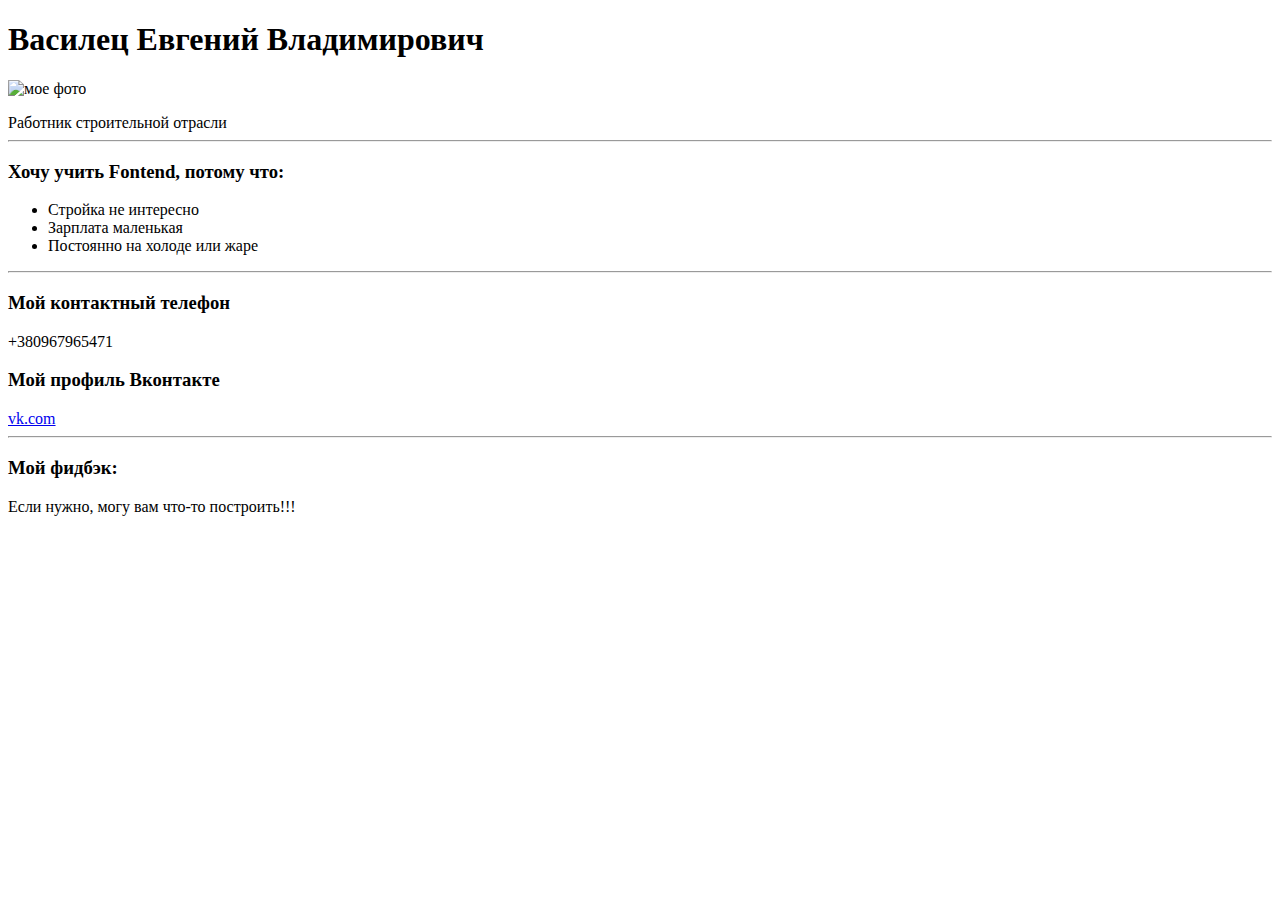
==== home_work_1/index.html @ c3861c89 "index" ====
<!DOCTYPE html>
<html lang="ru">

  <head>
    <meta charset="utf-8">
    <title>Home_work</title>
    <link rel="stylesheet" href="css/style_dz.css" >
  </head>

  <body>
    <div class="container">
      <h1>
        Василец Евгений Владимирович
      </h1>

    <p class="foto">
      <img   src="img/dz.jpg" alt="мое фото"  title="it's me">
    </p>



    <div class="work">
      Работник строительной отрасли
    </div>

    <hr>

    <div class="">
      <h3>Хочу учить Fontend, потому что:</h3>
        <ul>
          <li>Стройка не интересно</li>
          <li>Зарплата маленькая</li>
          <li>Постоянно на холоде или жаре</li>
        </ul>
    </div>

    <hr>

    <div class="">
      <h3>Мой контактный телефон</h3>
      <p>
        +380967965471
      </p>
    </div>

    <div class="">
        <h3>Мой профиль Вконтакте</h3>
          <a href="https://vk.com/jacki4">vk.com</a>
    </div>

    <hr>

    <div class="">
        <h3>Мой фидбэк:</h3>
      <p>
        Если нужно, могу вам что-то построить!!!
      </p>
    </div>
    </div>
  </body>
</html>
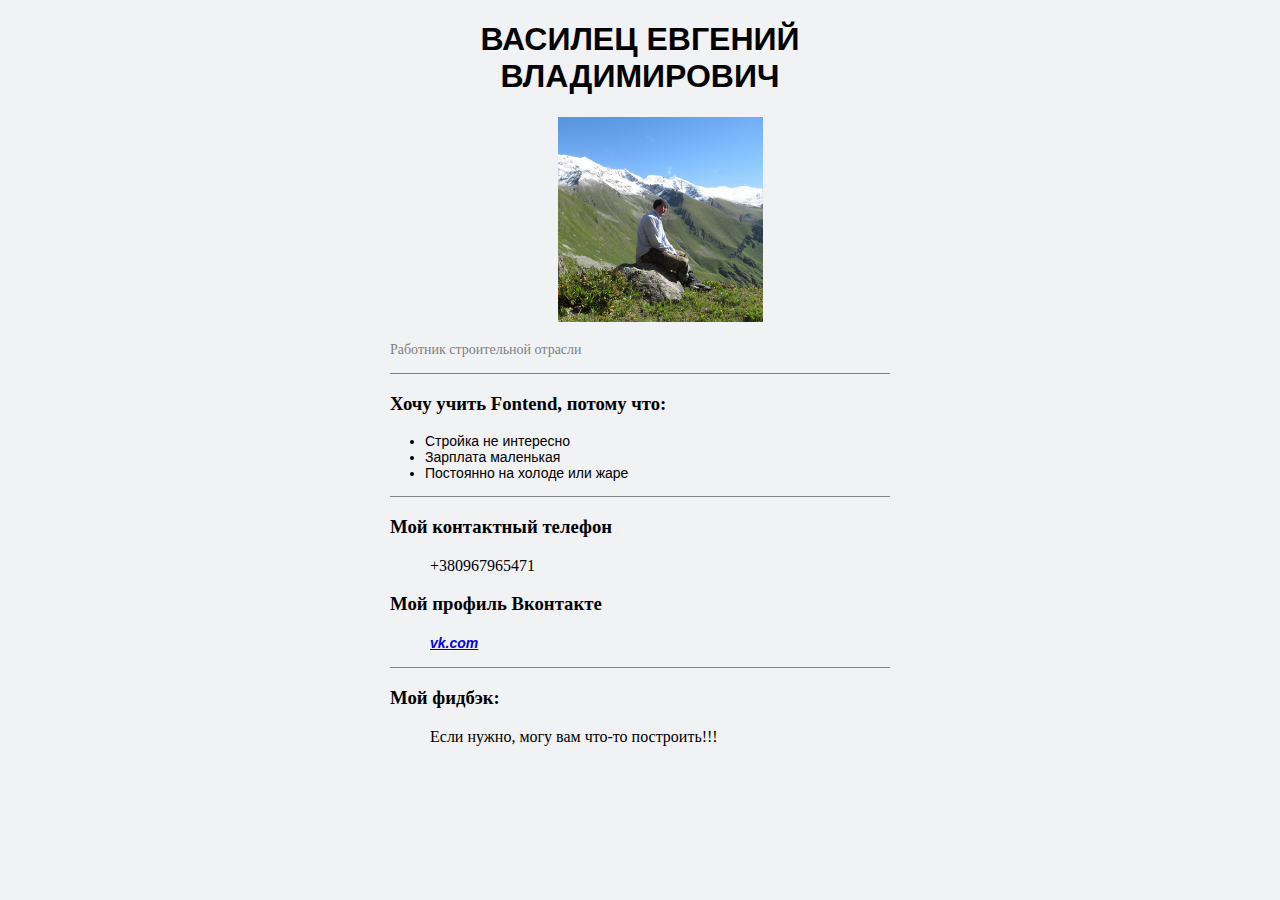
==== commit 5a312839: "Update index.html" ====
--- a/home_work_1/index.html
+++ b/home_work_1/index.html
@@ -4,7 +4,7 @@
   <head>
     <meta charset="utf-8">
     <title>Home_work</title>
-    <link rel="stylesheet" href="css/style_dz.css" >
+    <link rel="stylesheet" href="CSS/style_dz.css" >
   </head>
 
   <body>
@@ -16,8 +16,6 @@
     <p class="foto">
       <img   src="img/dz.jpg" alt="мое фото"  title="it's me">
     </p>
-
-
 
     <div class="work">
       Работник строительной отрасли
--- a/home_work_1/CSS/style_dz.css
+++ b/home_work_1/CSS/style_dz.css
@@ -0,0 +1,57 @@
+body{
+  background-color: #f1f2f4;
+}
+.container{
+  width: 500px;
+  margin: auto;
+
+}
+img{
+  background-color: #0056d3;
+  height: 205px;
+  width: 205px;
+}
+
+.foto{
+  text-align: center;
+}
+
+.work{
+  font-size: 14px;
+  color: grey;
+  text-align: left;
+}
+
+hr{
+    border: none; /* Убираем границу */
+    background-color: grey; /* Цвет линии */
+    color: grey; /* Цвет линии для IE6-7 */
+    height: 1px; /* Толщина линии */
+    width: 500px;
+    margin-top: 15px;
+}
+
+h1{
+    font-family: arial;
+    text-transform: uppercase;
+    text-align: center;
+
+}
+
+ul{
+  font-family: arial;
+  font-weight: normal;
+  font-size: 14px;
+  padding-left: 35px;
+}
+
+ .container p{
+   padding-left: 40px;
+ }
+.container a{
+  padding-left: 40px;
+  font-family: arial;;
+  font-weight: bold;;
+  font-style: italic;
+  font-size: 14px;
+}
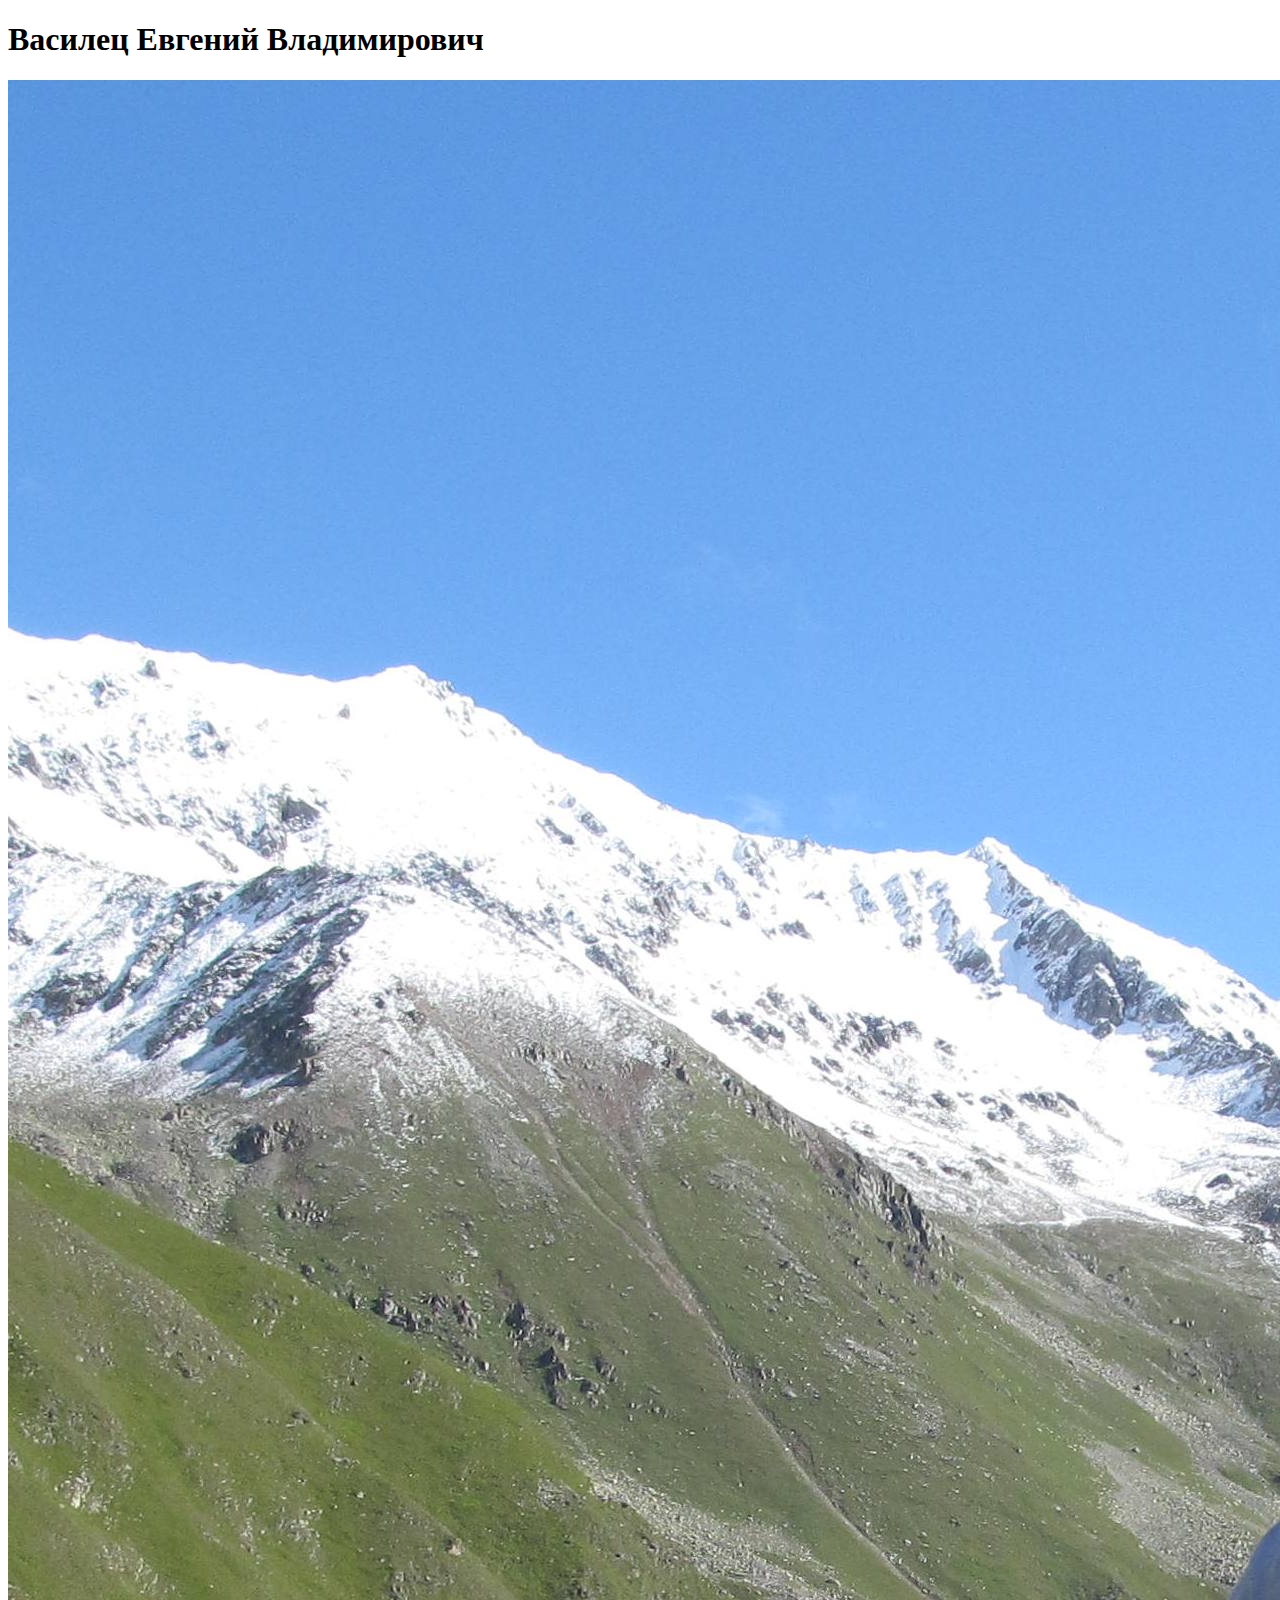
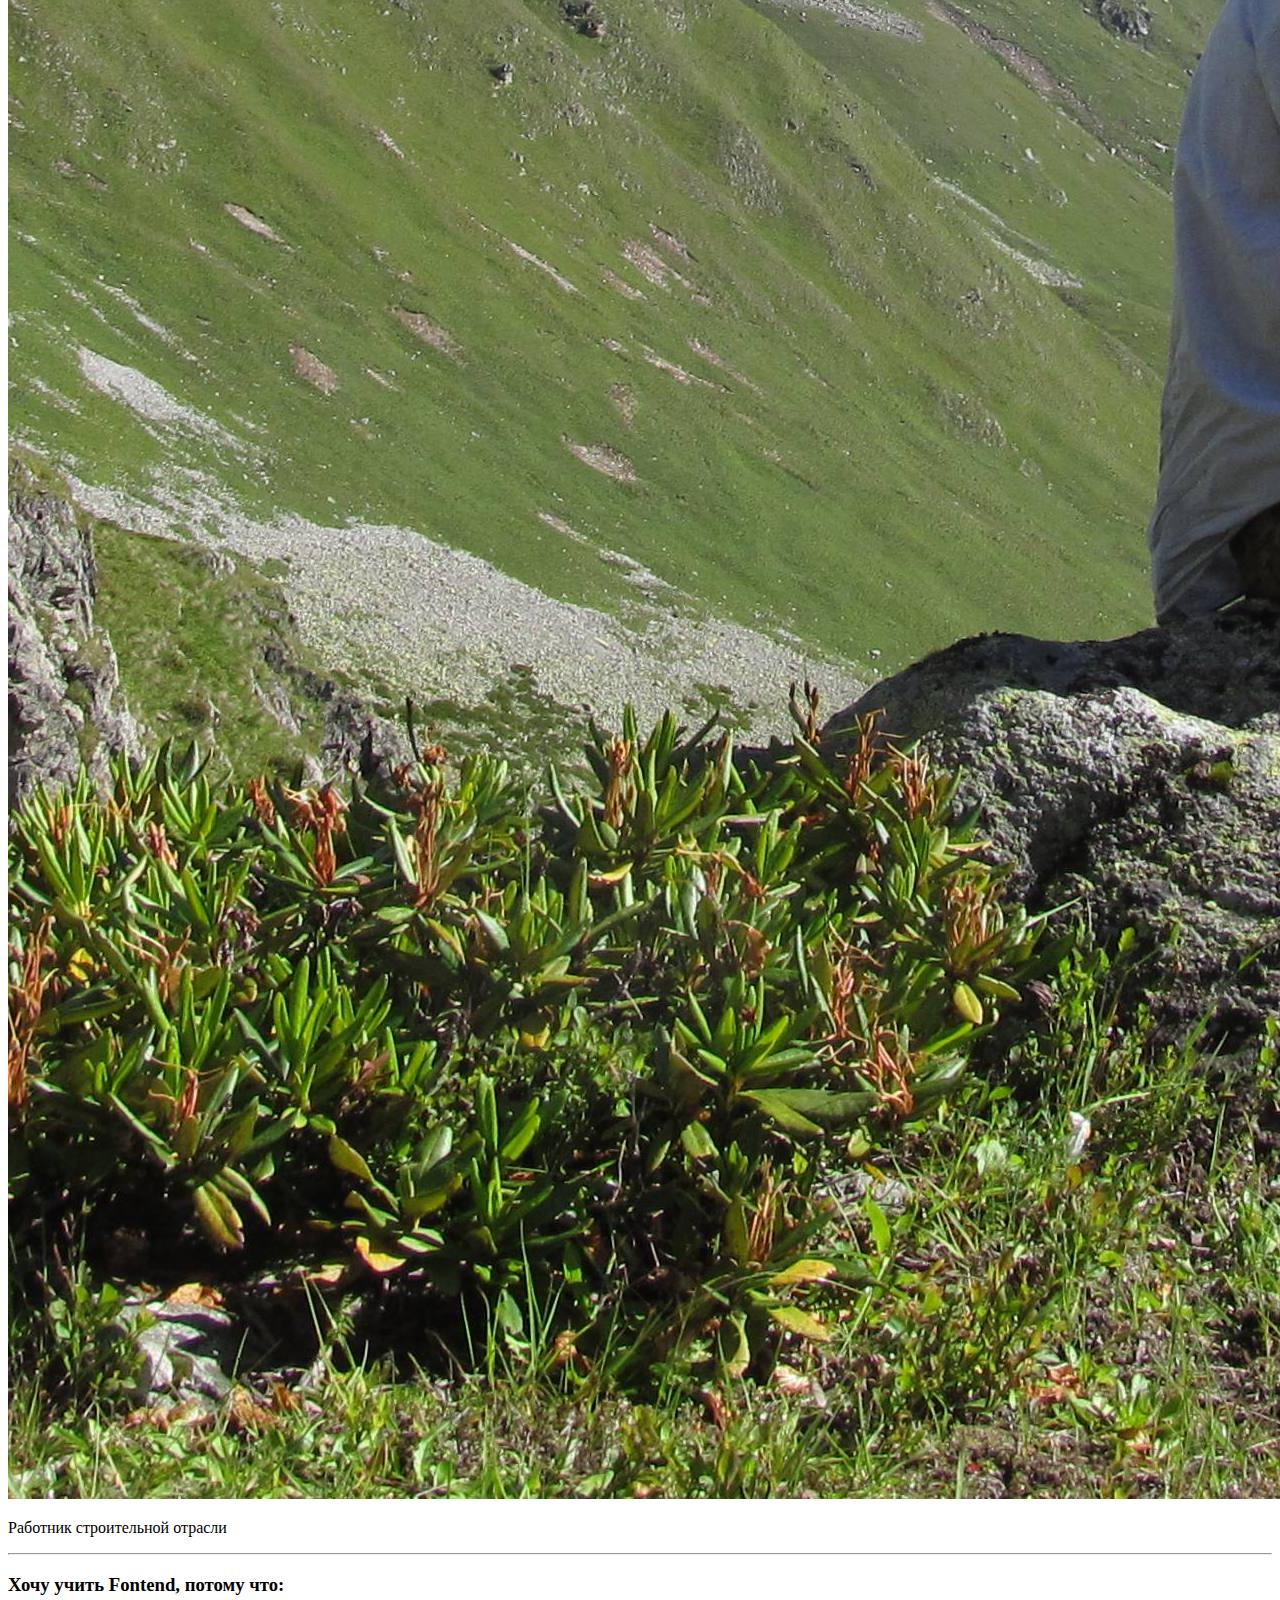
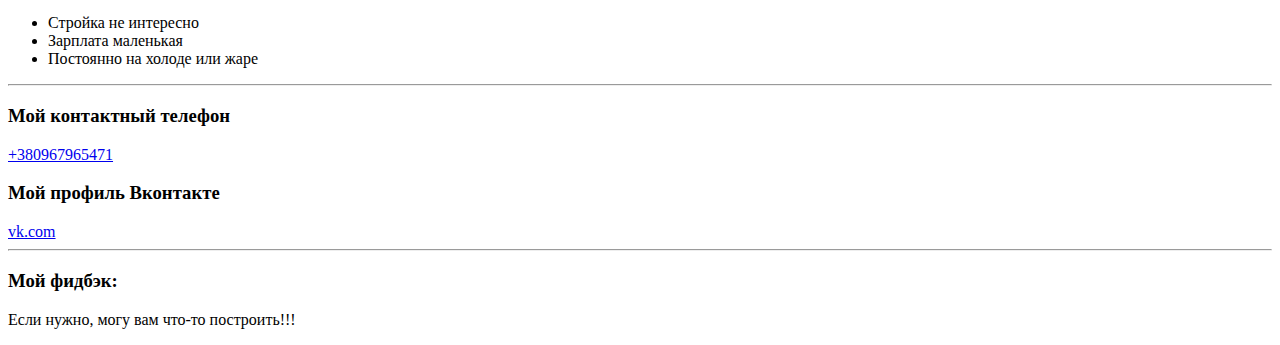
==== commit d15bcf03: "added change to hw1: phone and work" ====
--- a/home_work_1/index.html
+++ b/home_work_1/index.html
@@ -4,7 +4,7 @@
   <head>
     <meta charset="utf-8">
     <title>Home_work</title>
-    <link rel="stylesheet" href="CSS/style_dz.css" >
+    <link rel="stylesheet" href="css/style_dz.css" >
   </head>
 
   <body>
@@ -17,9 +17,9 @@
       <img   src="img/dz.jpg" alt="мое фото"  title="it's me">
     </p>
 
-    <div class="work">
+    <p class="work">
       Работник строительной отрасли
-    </div>
+    </p>
 
     <hr>
 
@@ -36,8 +36,8 @@
 
     <div class="">
       <h3>Мой контактный телефон</h3>
-      <p>
-        +380967965471
+      <p class="phone">
+        <a  href="tel:+380967965471">+380967965471</a>
       </p>
     </div>
 
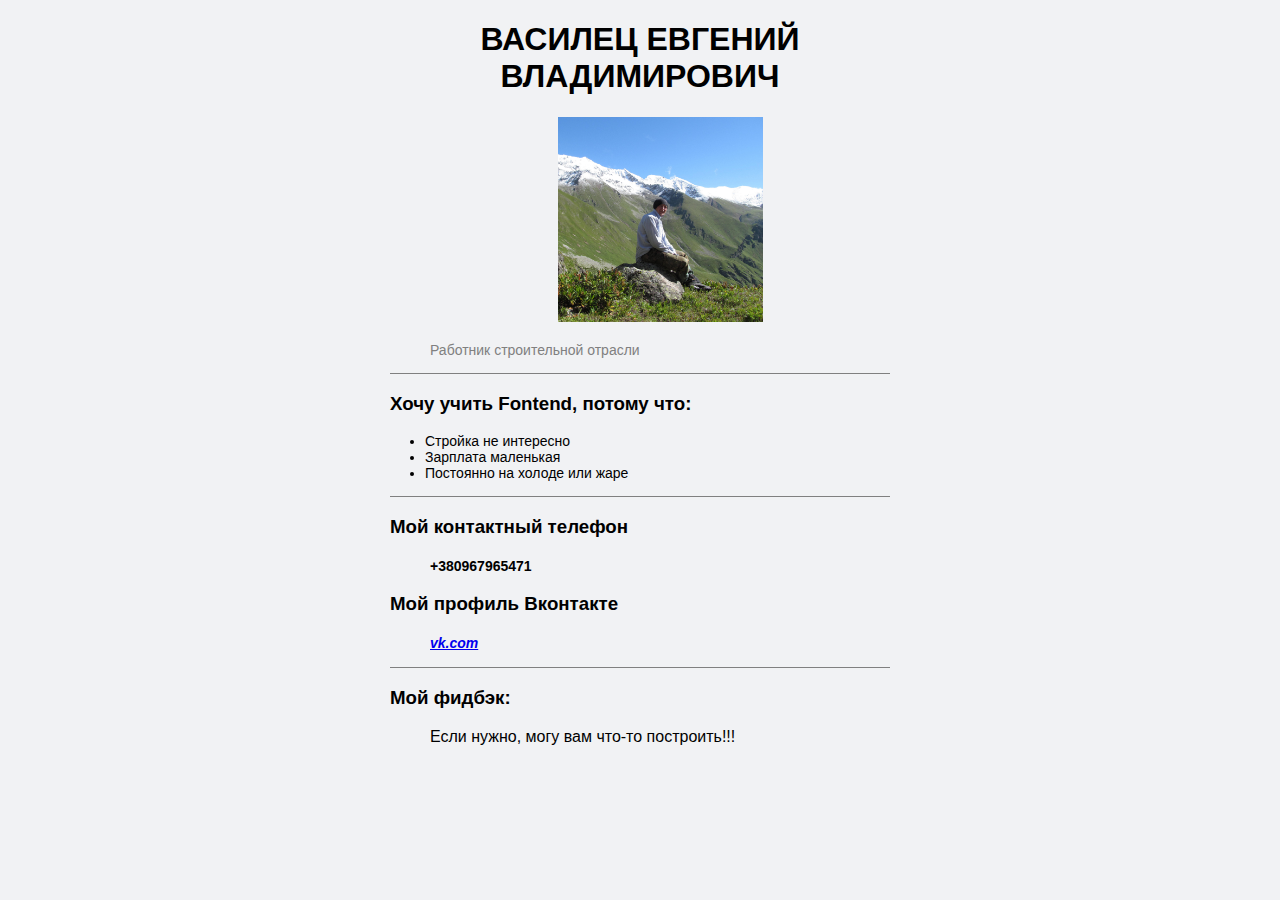
==== commit 328edd96: "Update index.html" ====
--- a/home_work_1/index.html
+++ b/home_work_1/index.html
@@ -4,7 +4,7 @@
   <head>
     <meta charset="utf-8">
     <title>Home_work</title>
-    <link rel="stylesheet" href="css/style_dz.css" >
+    <link rel="stylesheet" href="CSS/style_dz.css" >
   </head>
 
   <body>
--- a/home_work_1/CSS/style_dz.css
+++ b/home_work_1/CSS/style_dz.css
@@ -0,0 +1,66 @@
+body{
+  background-color: #f1f2f4;
+}
+.container{
+  width: 500px;
+  margin: auto;
+  font-family: arial;
+
+}
+img{
+  background-color: #0056d3;
+  height: 205px;
+  width: 205px;
+}
+
+.foto{
+  text-align: center;
+}
+
+.work{
+  font-size: 14px;
+  color: grey;
+  text-align: left;
+}
+
+hr{
+    border: none; /* Убираем границу */
+    background-color: grey; /* Цвет линии */
+    color: grey; /* Цвет линии для IE6-7 */
+    height: 1px; /* Толщина линии */
+    width: 500px;
+    margin-top: 15px;
+}
+
+h1{
+    /*font-family: arial;*/
+    text-transform: uppercase;
+    text-align: center;
+
+}
+
+ul{
+  /*font-family: arial;*/
+  font-weight: normal;
+  font-size: 14px;
+  padding-left: 35px;
+}
+
+ .container p{
+   padding-left: 40px;
+ }
+ .container .phone{
+   padding-left: 0;
+ }
+ .container .phone a{
+   color: black;
+   text-decoration: none;
+   font-style: normal;
+ }
+.container a{
+  padding-left: 40px;
+  /*font-family: arial;*/
+  font-weight: bold;;
+  font-style: italic;
+  font-size: 14px;
+}
